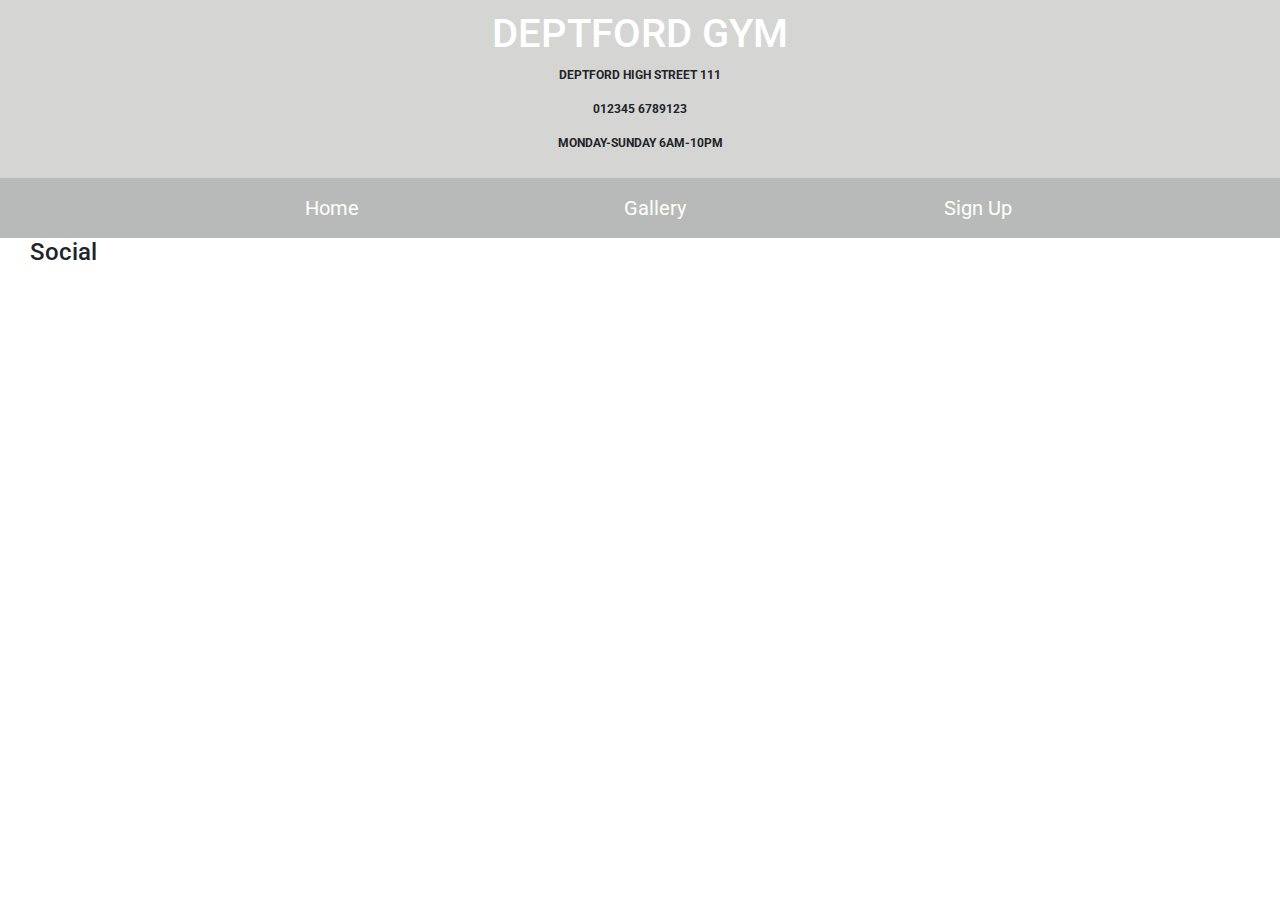
==== gallery.html @ 082820c6 "Footer and design of footer copied to gallery.html and signup.html" ====
<!DOCTYPE html>
<html lang="en">
<head>
    <meta charset="UTF-8">
    <meta http-equiv="X-UA-Compatible" content="IE=edge">
    <meta name="viewport" content="width=device-width, initial-scale=1.0">
    <link rel="stylesheet" href="https://maxcdn.bootstrapcdn.com/bootstrap/4.2.1/css/bootstrap.min.css"/>
    <link rel="stylesheet" href="https://cdnjs.cloudflare.com/ajax/libs/font-awesome/5.15.1/css/all.min.css" integrity="sha512-+4zCK9k+qNFUR5X+cKL9EIR+ZOhtIloNl9GIKS57V1MyNsYpYcUrUeQc9vNfzsWfV28IaLL3i96P9sdNyeRssA==" crossorigin="anonymous" />
    <link rel="stylesheet" href="asset//css/style.css">
    <title>Deptford Gym</title>
</head>
<body>
    <header>
    <div>
        <div class="heading">
            <a href="index.html"><h1>Deptford Gym</h1></a>
            <p class="location">Deptford High Street 111</p>
            <p class="location">012345 6789123</p>
            <p class="location">Monday-Sunday 6am-10pm</p>
        </div>
        <div>
            <ul id="nav">
            <li class="col-6 col-sm-3 ui-menu-color-home list-inline-item menuitem">
                <a href="index.html" ><span>Home</span><i class="fa fa-dumbbell" aria-hidden="true"></i></a>
            </li>
            <li class="col-6 col-sm-3 ui-menu-color-home list-inline-item menuitem">
                <a href="gallery.html" ><span>Gallery</span><i class="far fa-images" aria-hidden="true"></i></a>
            </li>
                <li class="col-6 col-sm-3 ui-menu-color-home list-inline-item menuitem">
                    <a href="signup.html" ><span>Sign Up</span><i class="fas fa-user-plus" aria-hidden="true"></i></a>
                </li>
               
        </ul>
    </div>
    </div>
    </header>

    <footer class="container-fluid">
        <div class="col-lg col-md col-sm">
            <h4 class="uppercase gerneral-sub">Social</h4>
            <ul class="list-inline social-links">
                <li class="list-inline-item fb">
                    <a href="https://www.facebook.com" target="_blank">
                    <i class="fab fa-facebook " aria-hidden="true"></i>
                    <span class="sr-only">Facebook</span>
                    </a>
                </li> 
                <li class="list-inline-item igram">
                    <a href="https://www.Instagram.com" target="_blank">
                    <i class="fab fa-instagram" aria-hidden="true"></i>
                    <span class="sr-only">Instagram</span>
                    </a>
                </li> 
                <li class="list-inline-item twitter">
                    <a href="https://www.twitter.com" target="_blank">
                    <i class="fab fa-twitter" aria-hidden="true"></i>
                    <span class="sr-only">twitter</span>
                    </a>
                </li> 
            </ul>
            
        </div>
      
    </footer>
</body>
</html>
---- asset/css/style.css ----
@import url('https://fonts.googleapis.com/css2?family=Yusei+Magic&display=swap');
@import url('https://fonts.googleapis.com/css2?family=Roboto:wght@500&display=swap');
@import url('https://fonts.googleapis.com/css2?family=Itim&display=swap');

html {
  position: relative;
  min-height: 100%;
}

body {
  margin: 0 0 100px; 
}

/*--------------------- Heading*/


.heading{
    background-color: #d5d5d3;
    text-align: center;
    padding-top: 10px;
    padding-bottom: 10px;
    margin: 0;
    text-transform: uppercase;
    font-size: 25px;
}

.heading a{
    text-decoration: none;
    color: white;
    font-family: 'Roboto', sans-serif;
}
.location{
    font-size: 12px;
    text-align: center;
    font-weight: bold;
}



#nav{
    background-color: #b8bab9;
    text-align: center;
    margin: 0;
    list-style-type: none;
    font-size: 20px; 
}

#nav li{
    text-decoration: none;
    display: inline-block;
    padding: 15px;
    
}

#nav li:hover{
    background-color: #012935;
}

#nav li a{
   text-decoration: none;
   color: #fffffb;
   font-stretch: expanded;
}

#nav li i{
    margin-left: 10px;
}


/*--------------------------------------------------------------index.html*/

section{
    background-color: whitesmoke;
    width: 100%;
}

#container{
    height: 100%;
    background-color: #d5d5d3;
}

.centre-image{
    clear: left;
    background: url(../images/np_Young-woman-in-the-gym-working-out-with-a-kettlebell_25nPmb_free.jpg);
    background-size:cover;
    background-position: center;
    height: 900px;
}

.text-bloks{
    padding: 20px 50px 20px 50px;
    text-align: center;
    color: #877f7d;
}

.block-top{
   background-color: rgba(0, 0, 0, 0.85);
    display: inline-block;
    text-align: justify;
    margin-bottom: 25px;
    width: 60%;
}

.block-top h3{
    text-align: center;
    color: #bebd88;
    font-family: 'Roboto', sans-serif;
}

.block-top p{
    margin-left: 20px;
    margin-right: 20px;
    font-family: 'Itim', cursive;
}

.block-middle{
    background-color: rgba(0, 0, 0, 0.85);
    display: inline-block;
    text-align: justify;
    margin-bottom: 25px;
    width: 60%;
 }
 
 .block-middle ul{
     list-style: none;
     text-decoration: underline;
 }
 
 .block-middle ul li{
     text-decoration: underline;
     margin-left: -35px;
 }
 
 .block-middle h3{
     text-align: center;
     color: #bebd88;
     font-family: 'Roboto', sans-serif;
 }
 
 .block-middle p{
     margin-left: 20px;
     margin-right: 20px;
     font-family: 'Itim', cursive;
 }
 
 .block-bottom{
    background-color: rgba(0, 0, 0, 0.85);
    display: inline-block;
    text-align: justify;
    margin-bottom: 25px; 
    width: 60%;
 }
 
 .block-bottom h3{
     text-align: center;
     color: #bebd88;
     font-family: 'Roboto', sans-serif;
 }
 
 .block-bottom p{
     margin-left: 20px;
     margin-right: 20px;
     font-family: 'Itim', cursive;
 }
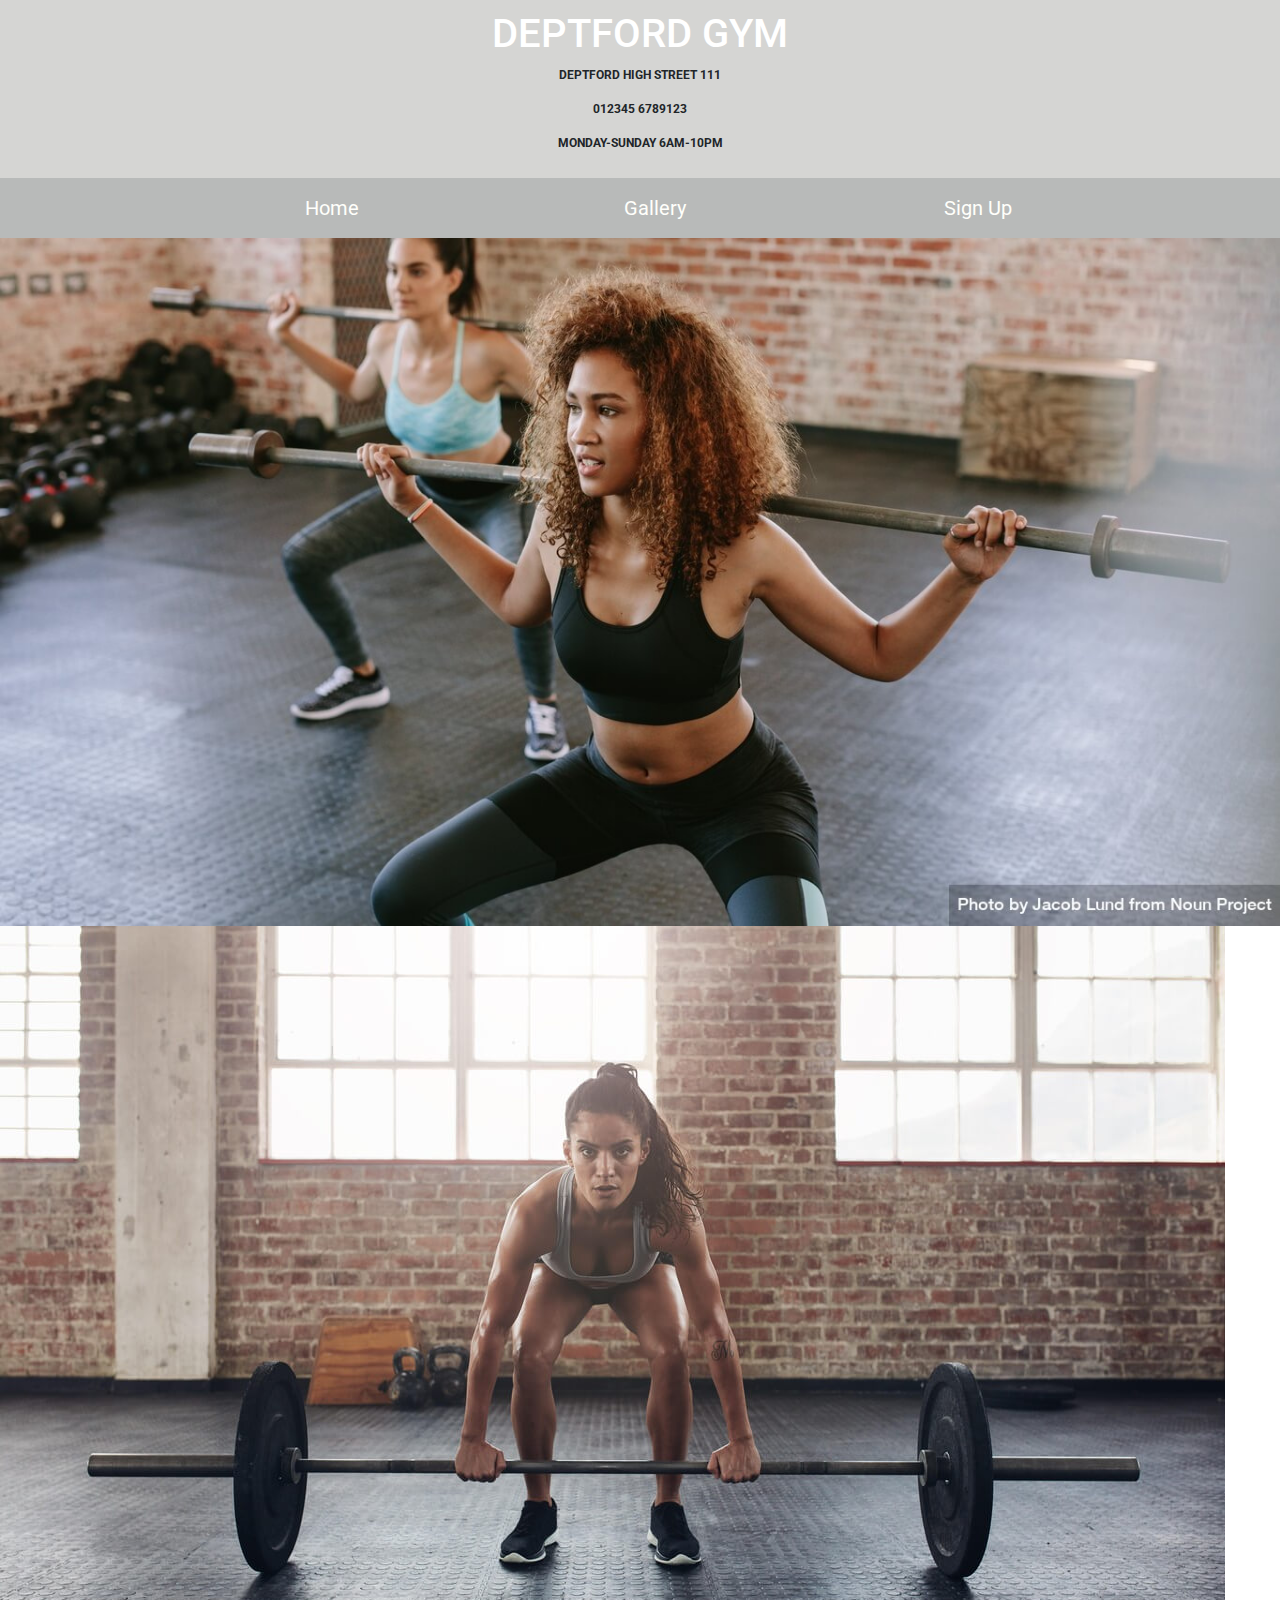
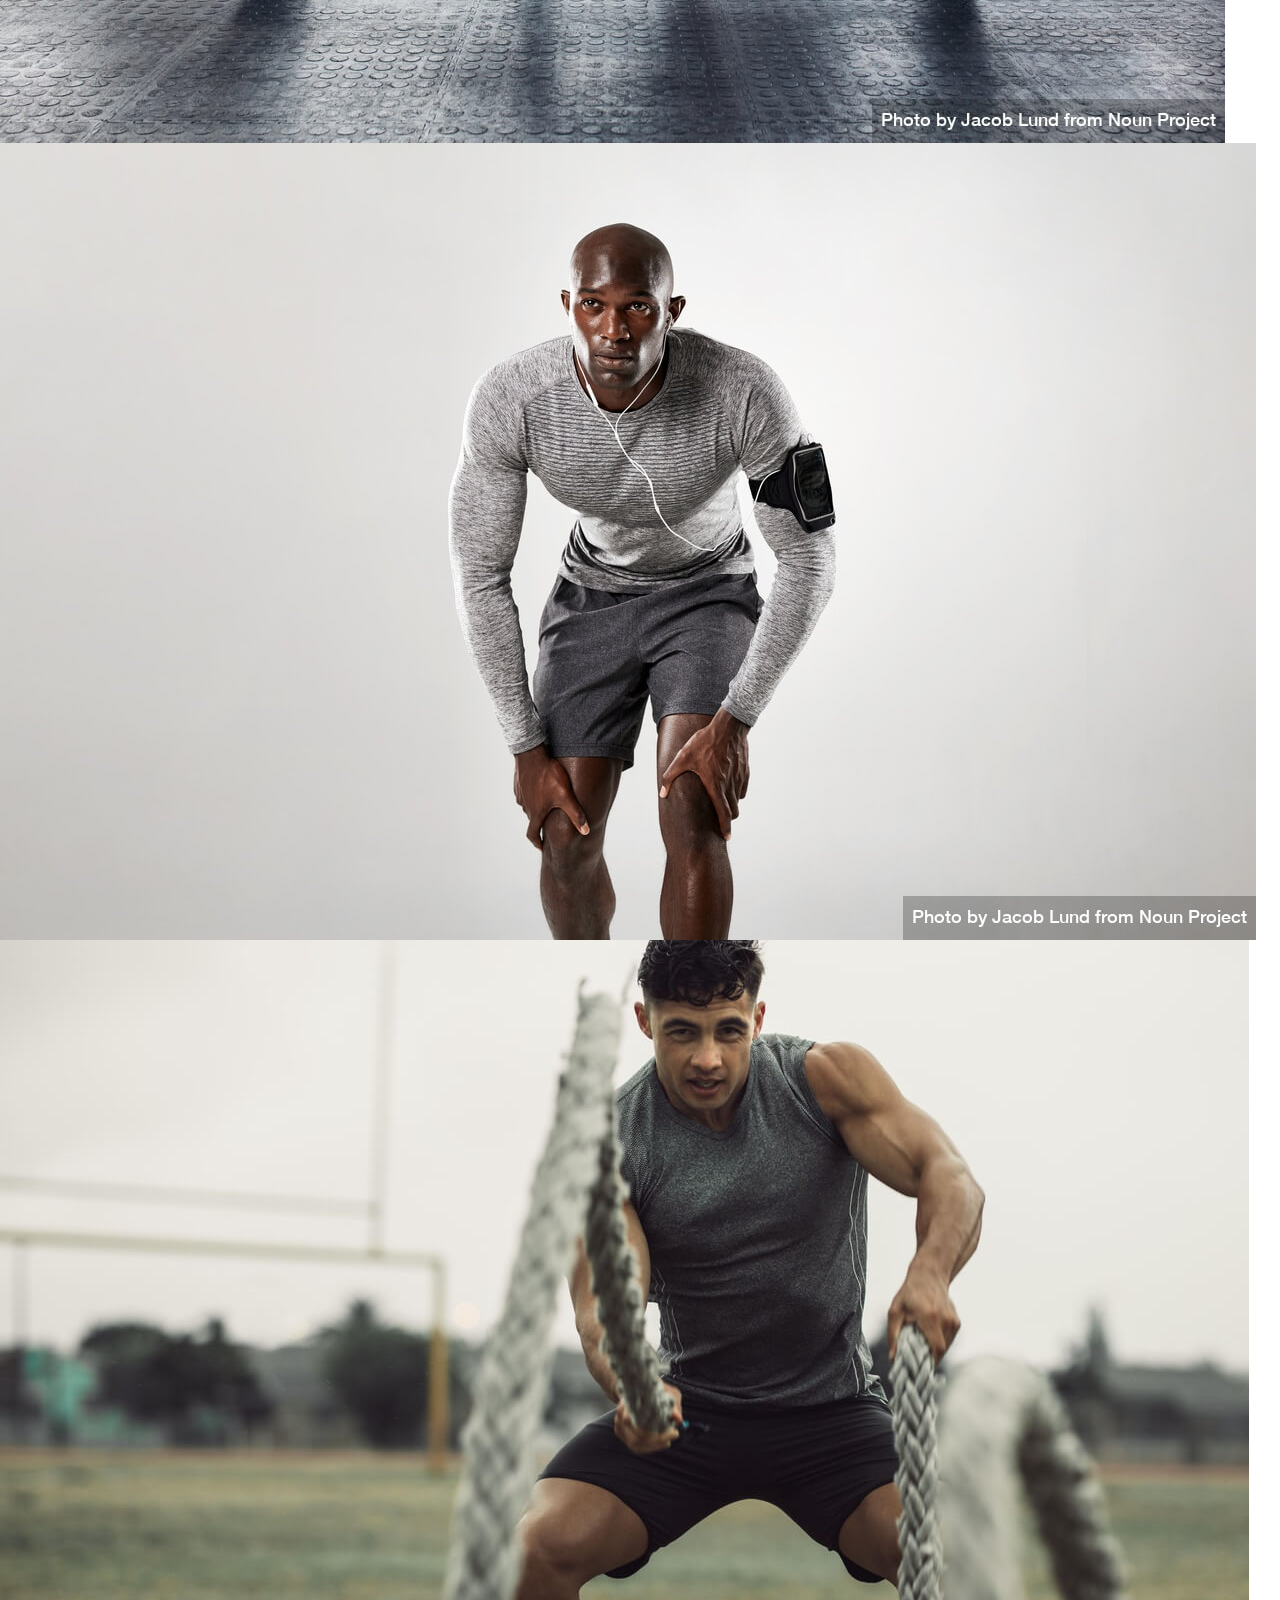
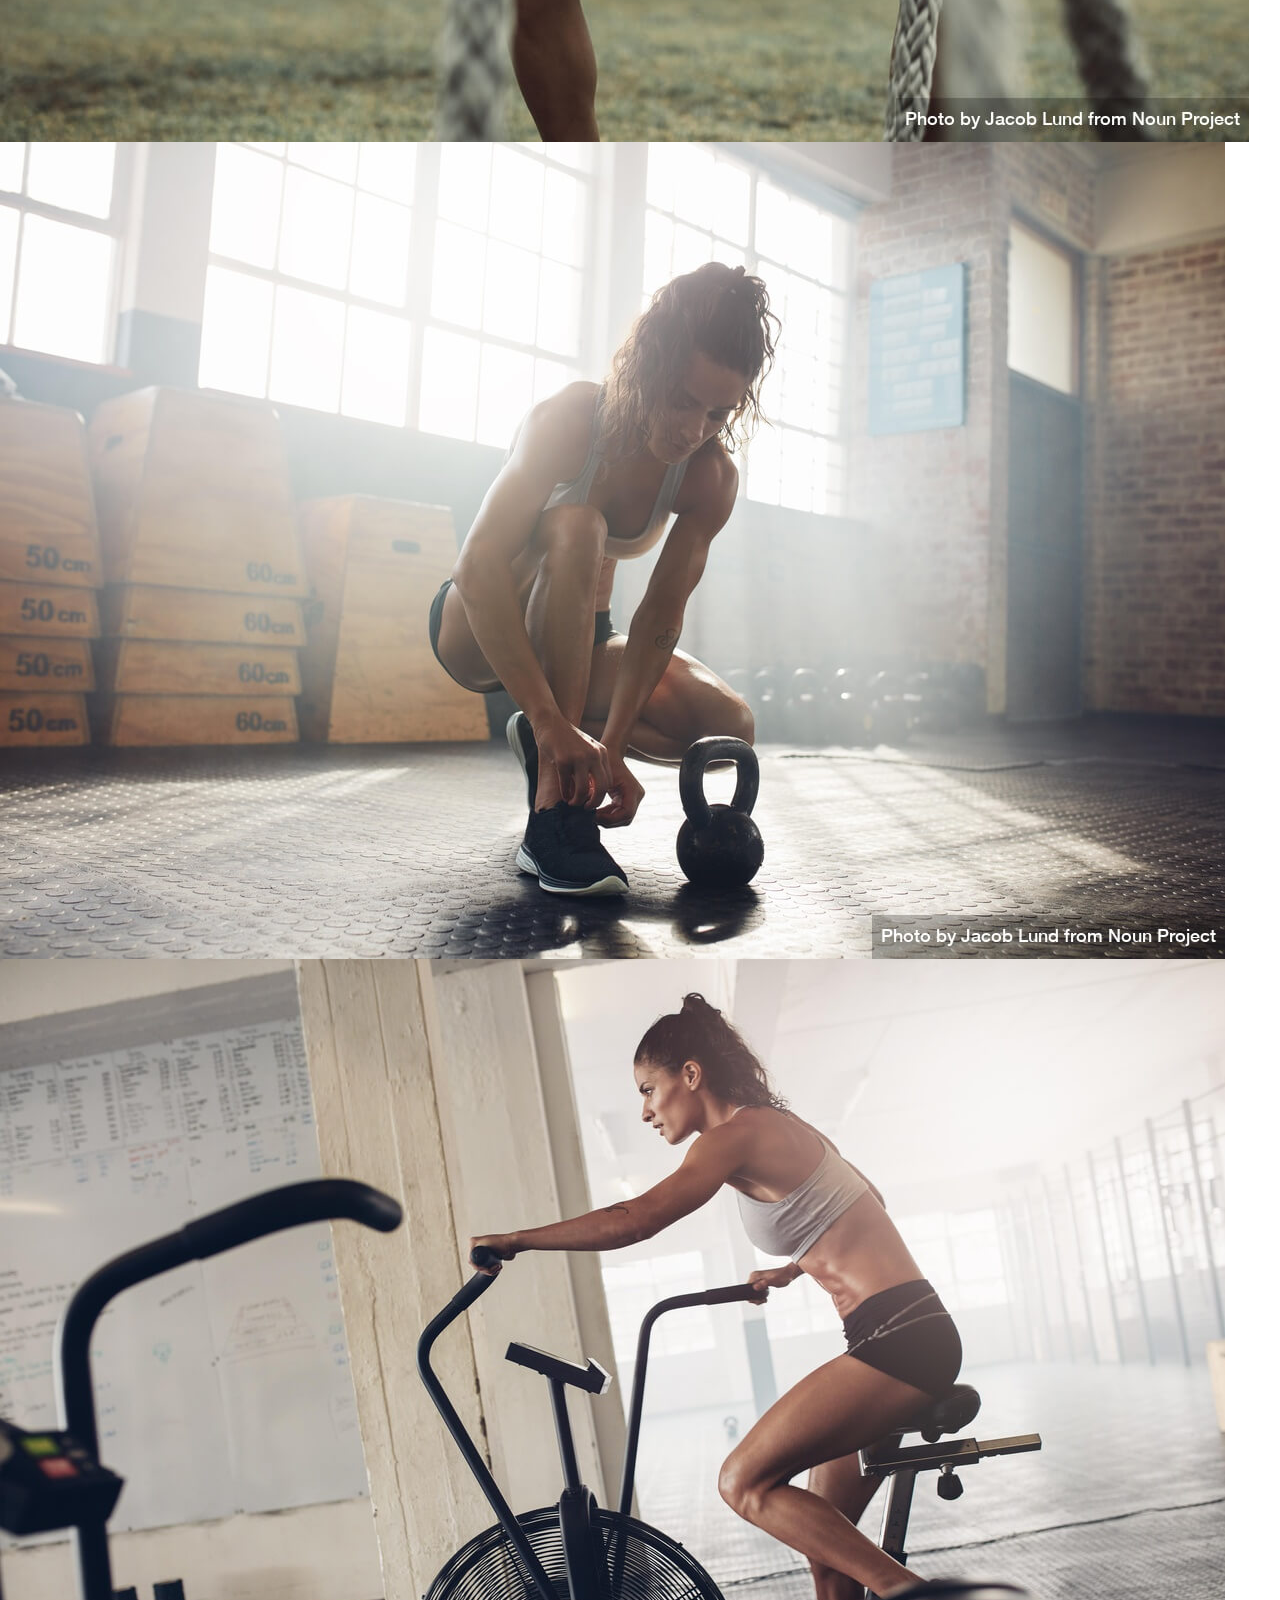
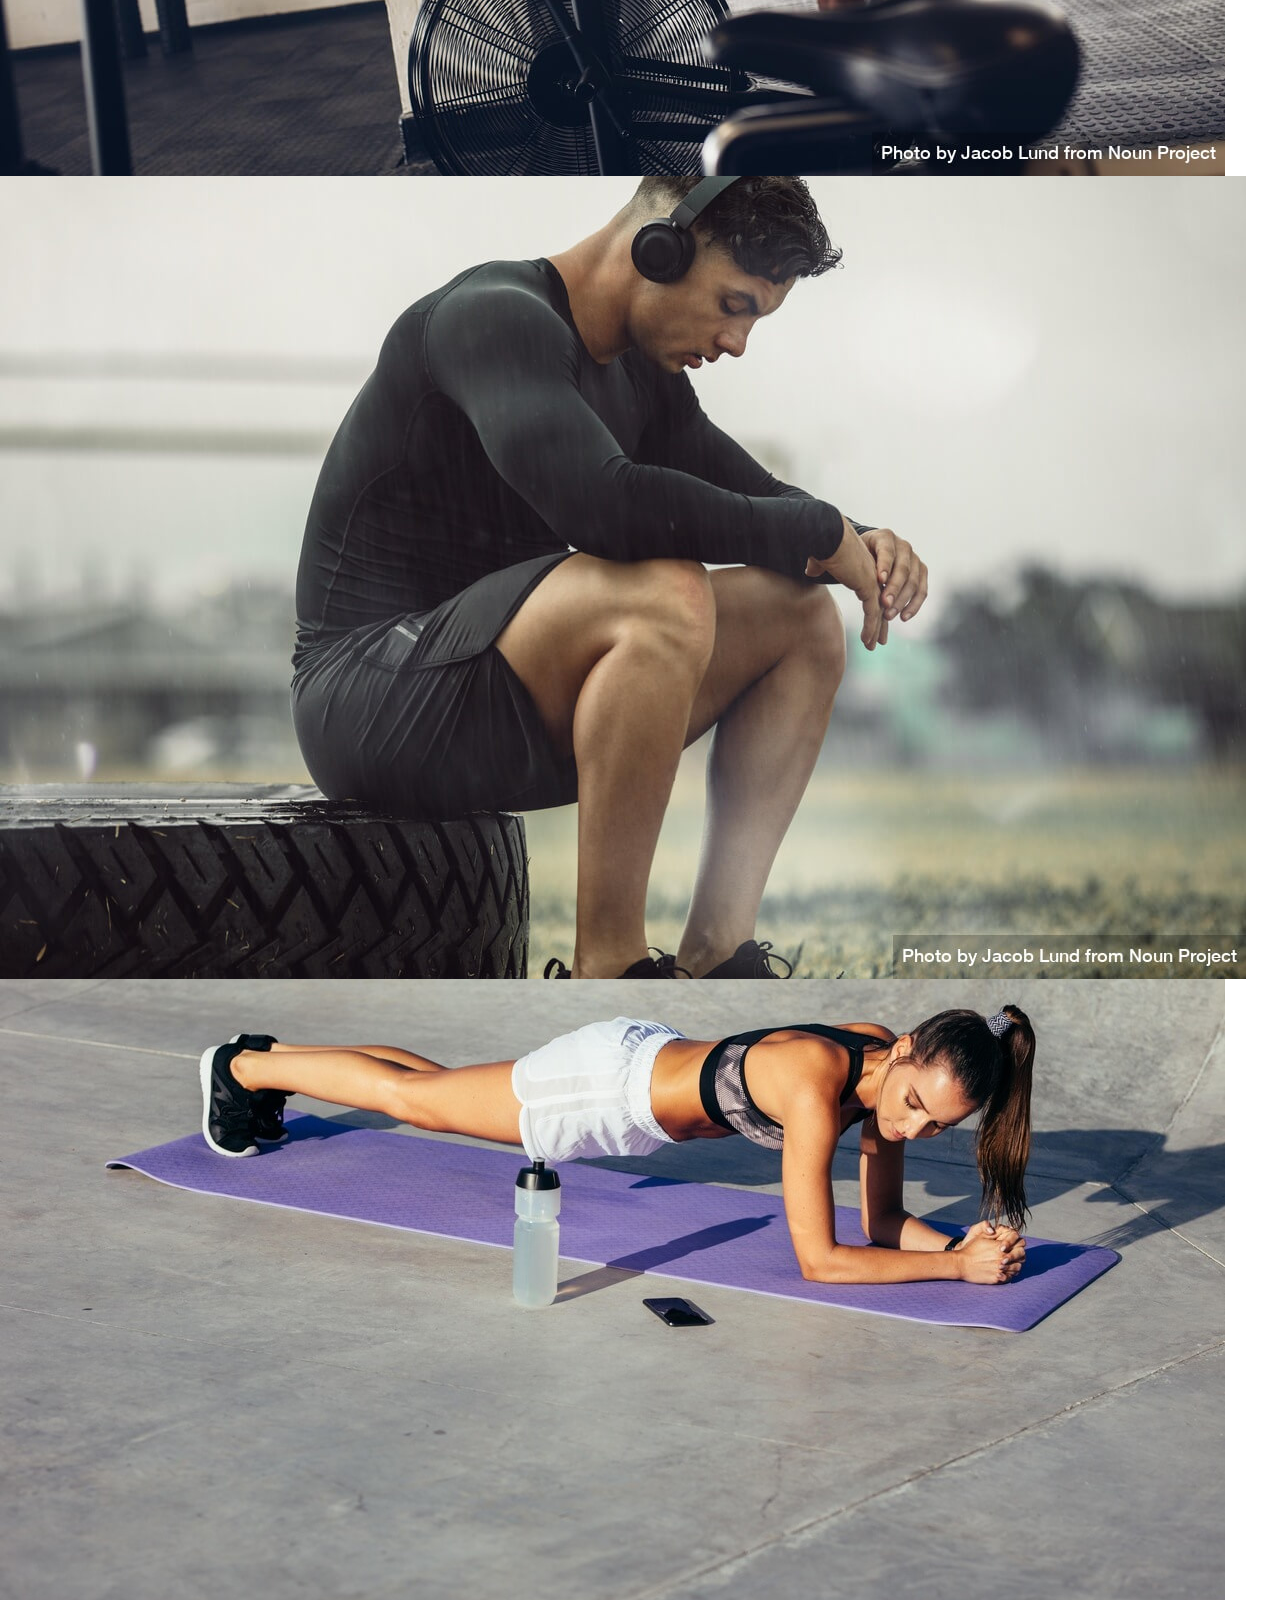
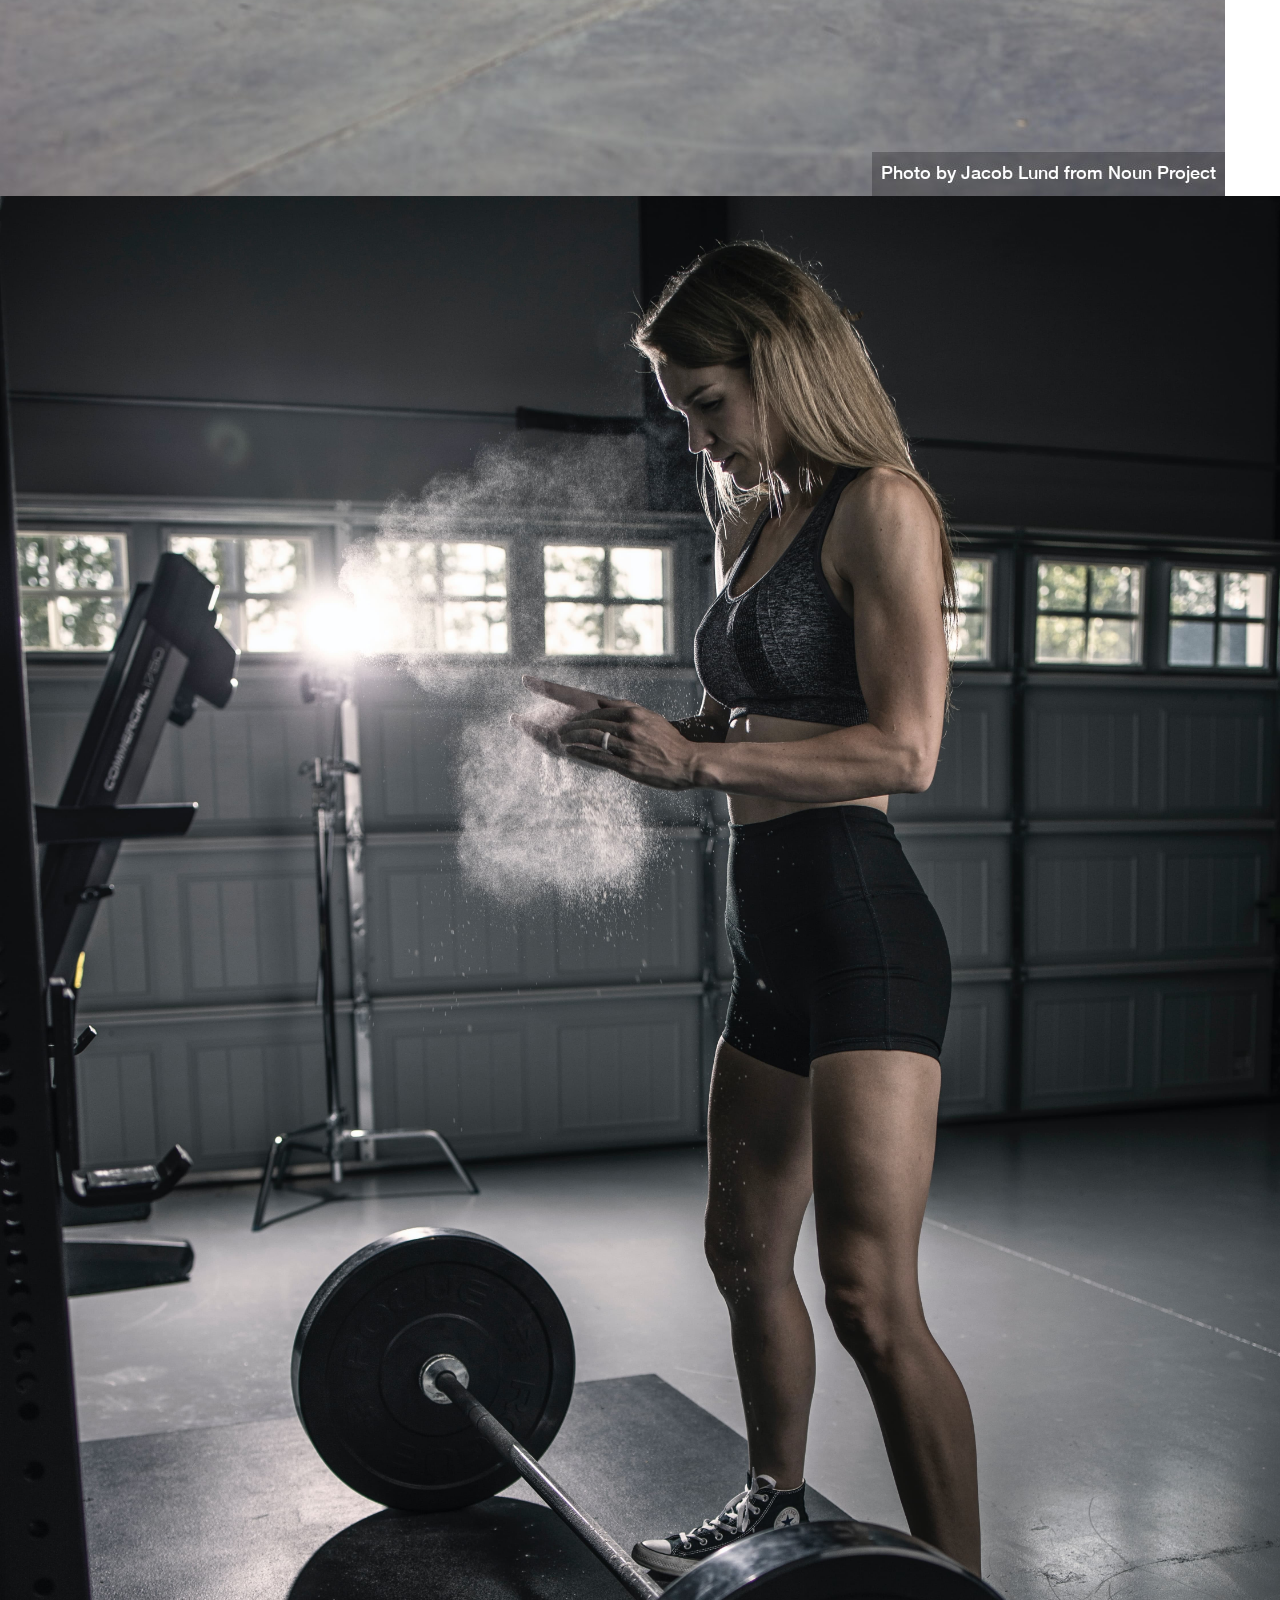
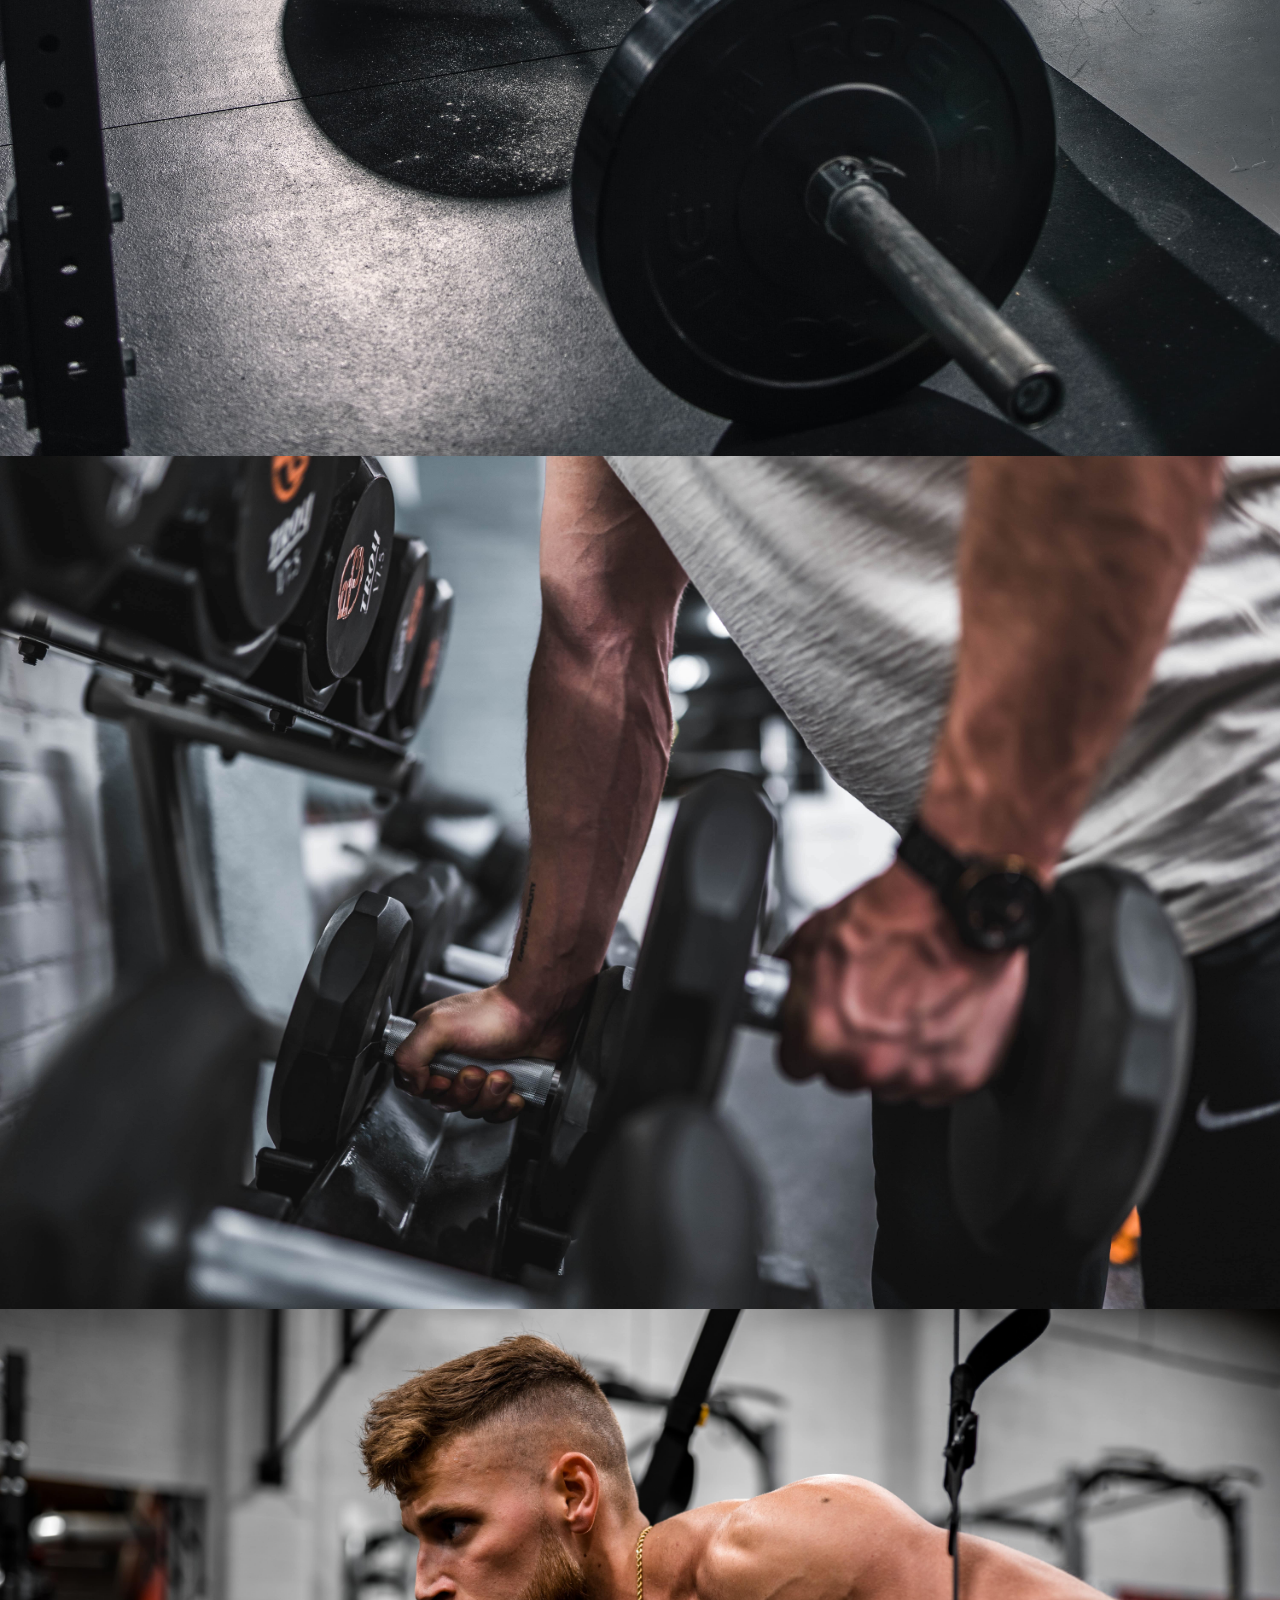
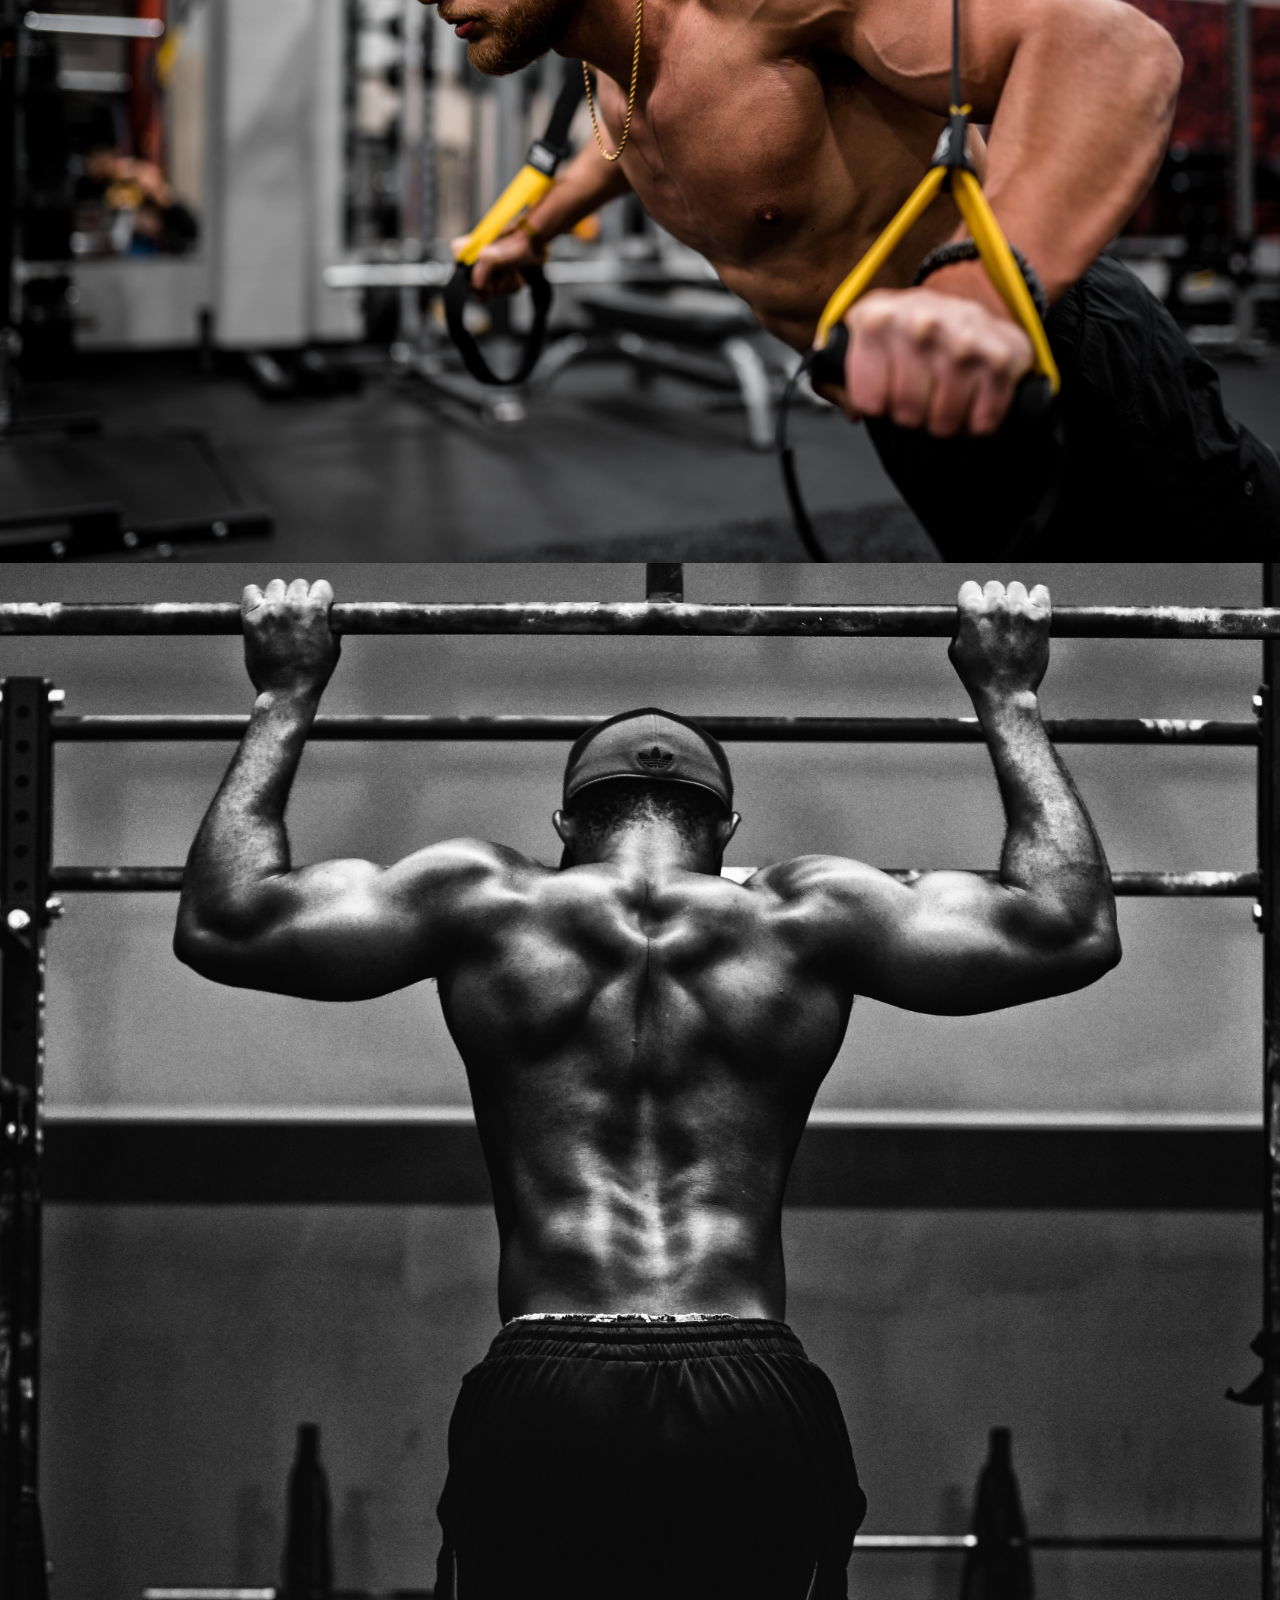
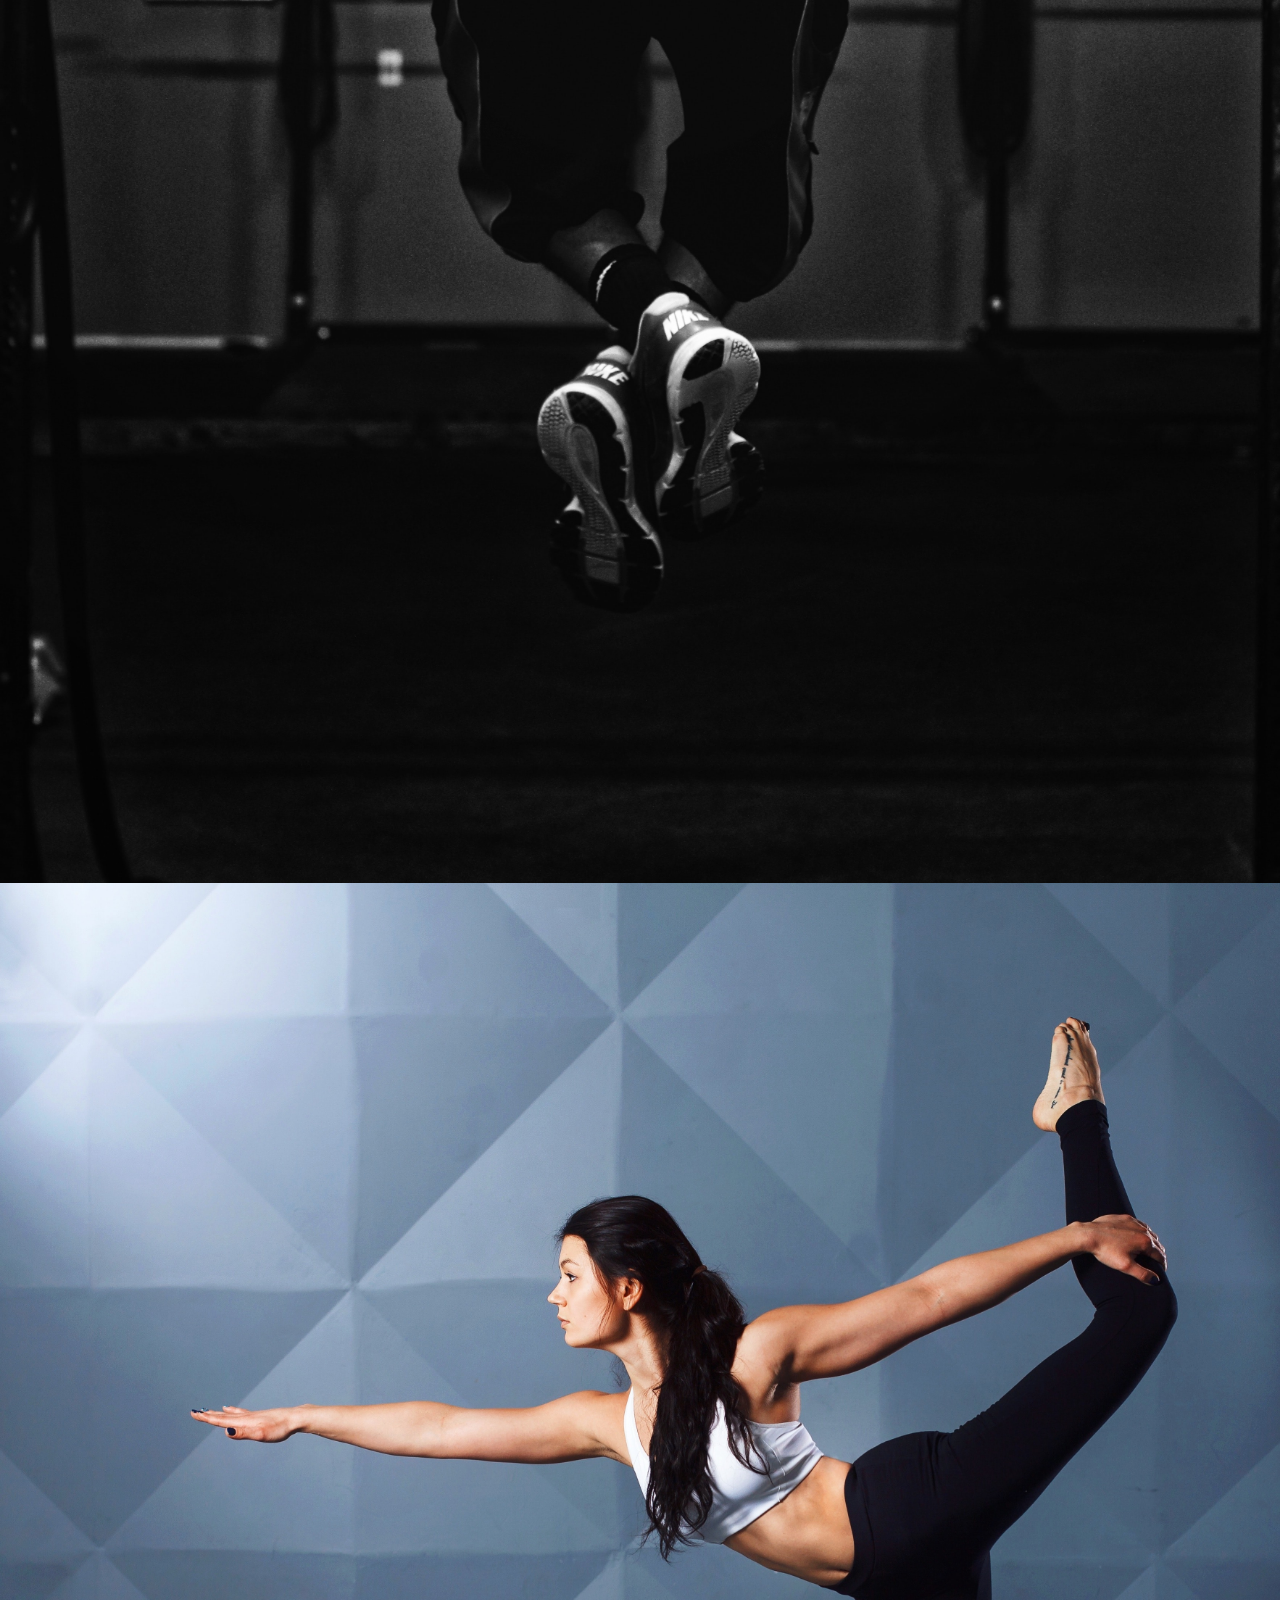
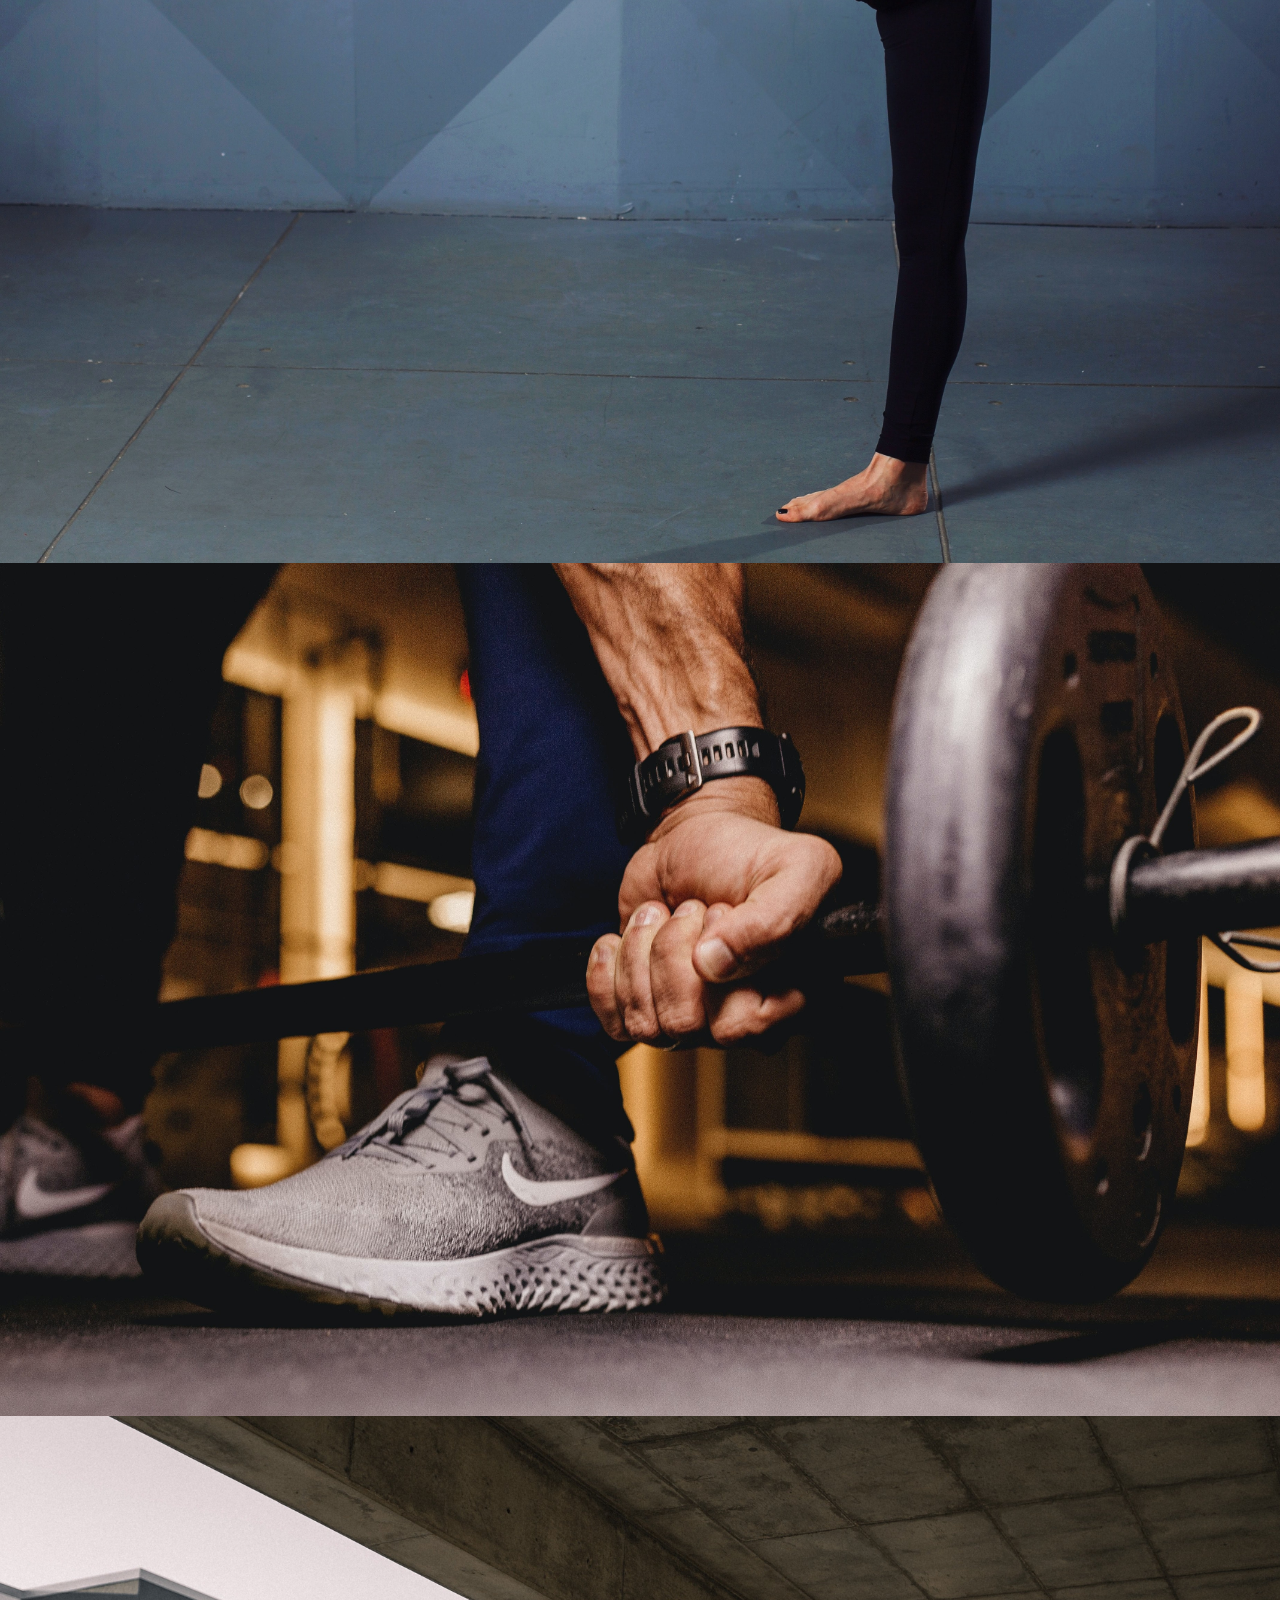
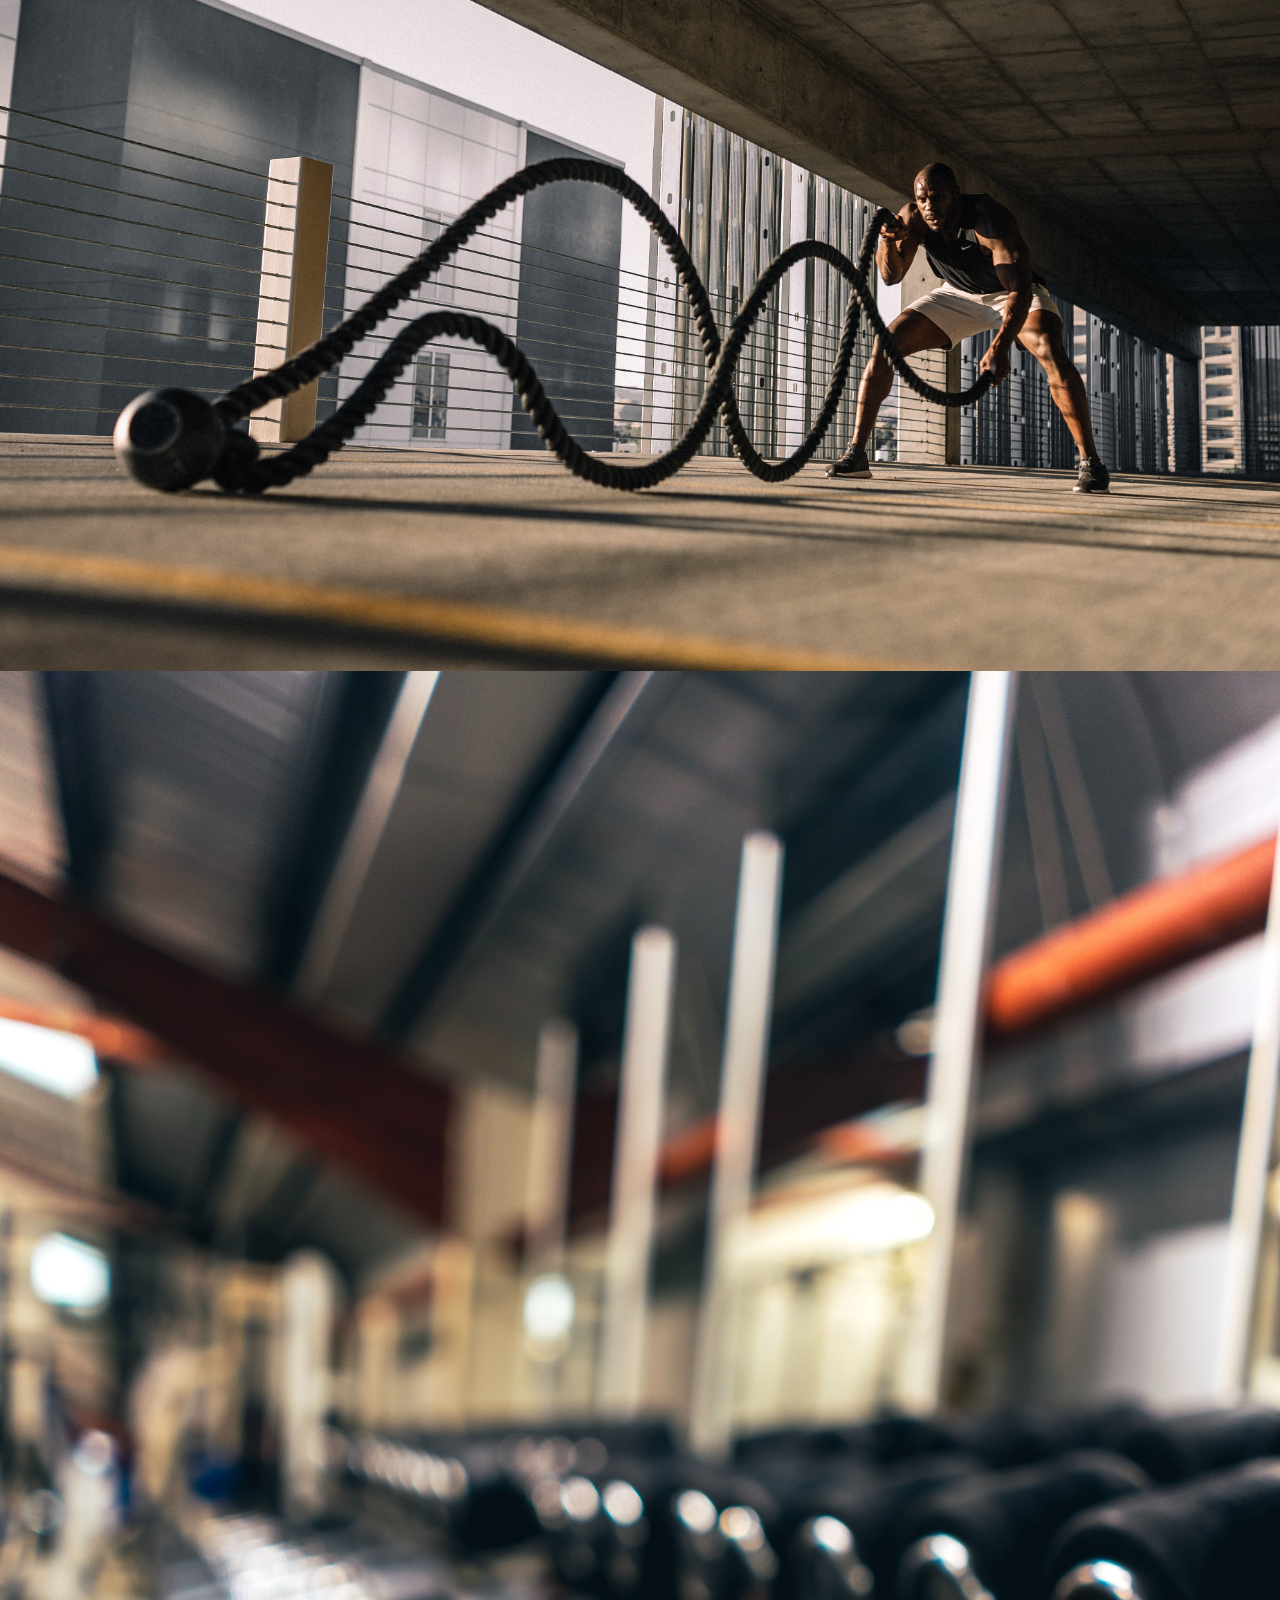
==== commit c39b26d9: "importing images for gallery.html" ====
--- a/gallery.html
+++ b/gallery.html
@@ -35,6 +35,25 @@
     </div>
     </header>
 
+    <main id="photo">
+        <img src="asset/images/gallery-images/Female-exercsing-with-barbell-in-gym-by-Jacob-Lund-from-Noun-Project.jpg" alt="fitness" class="img-fluid">
+        <img src="asset/images/gallery-images/Female-performing-deadlift-exercise-with-weight-bar-by-Jacob-Lund-from-Noun-Project.jpg" alt="fitness" class="img-fluid">
+        <img src="asset/images/gallery-images/Fit-man-wearing-grey-clothes-in-workout-by-Jacob-Lund-from-Noun-Project.jpg" alt="fitness" class="img-fluid">
+        <img src="asset/images/gallery-images/Fit-young-male-athlete-doing-battle-rope-workout-outdoors-on-a-field-by-Jacob-Lund-from-Noun-Project.jpg" alt="fitnes" class="img-fluid">
+        <img src="asset/images/gallery-images/Fit-young-woman-at-gym-tying-her-shoelace-by-Jacob-Lund-from-Noun-Project.jpg" alt="fitness" class="img-fluid">
+        <img src="asset/images/gallery-images/Fit-young-woman-using-exercise-bike-at-the-gym-by-Jacob-Lund-from-Noun-Project.jpg" alt="fitness" class="img-fluid">
+        <img src="asset/images/gallery-images/Male-athlete-resting-after-intense-cross-training-workout-by-Jacob-Lund-from-Noun-Project.jpg" alt="fitness" class="img-fluid">
+        <img src="asset/images/gallery-images/Strong-young-woman-doing-planks-workout-on-yoga-mat-outside-by-Jacob-Lund-from-Noun-Project.jpg" alt="fitness" class="img-fluid">
+        <img src="asset/images/gallery-images-2/Photo-by-Alexnader-Jawfox-on-Unsplash.jpg" alt="fitness" class="img-fluid">
+        <img src="asset/images/gallery-images-2/Photo-by-Anastase-Maragos-on-Unsplash-2.jpg" alt="fitness" class="img-fluid">
+        <img src="asset/images/gallery-images-2/Photo-by-Anastase-Maragos-on-Unsplash.jpg" alt="fitness" class="img-fluid">
+        <img src="asset/images/gallery-images-2/Photo-by-Edgar-Chaparro-on-Unsplash.jpg" alt="fitness" class="img-fluid">
+        <img src="asset/images/gallery-images-2/Photo-by-Emily-Sea-on-Unsplash.jpg" alt="fitness" class="img-fluid">
+        <img src="asset/images/gallery-images-2/Photo-by-Jonathan-Borba-on-Unsplash.jpg" alt="fitness" class="img-fluid">
+        <img src="asset/images/gallery-images-2/Photo-by-Karsten-Winegeart-on-Unsplash.jpg" alt="fitness" class="img-fluid">
+        <img src="asset/images/gallery-images-2/Photo-by-Samuel-Girven-on-Unsplash.jpg" alt="fitness" class="img-fluid">
+    </main>
+
     <footer class="container-fluid">
         <div class="col-lg col-md col-sm">
             <h4 class="uppercase gerneral-sub">Social</h4>
